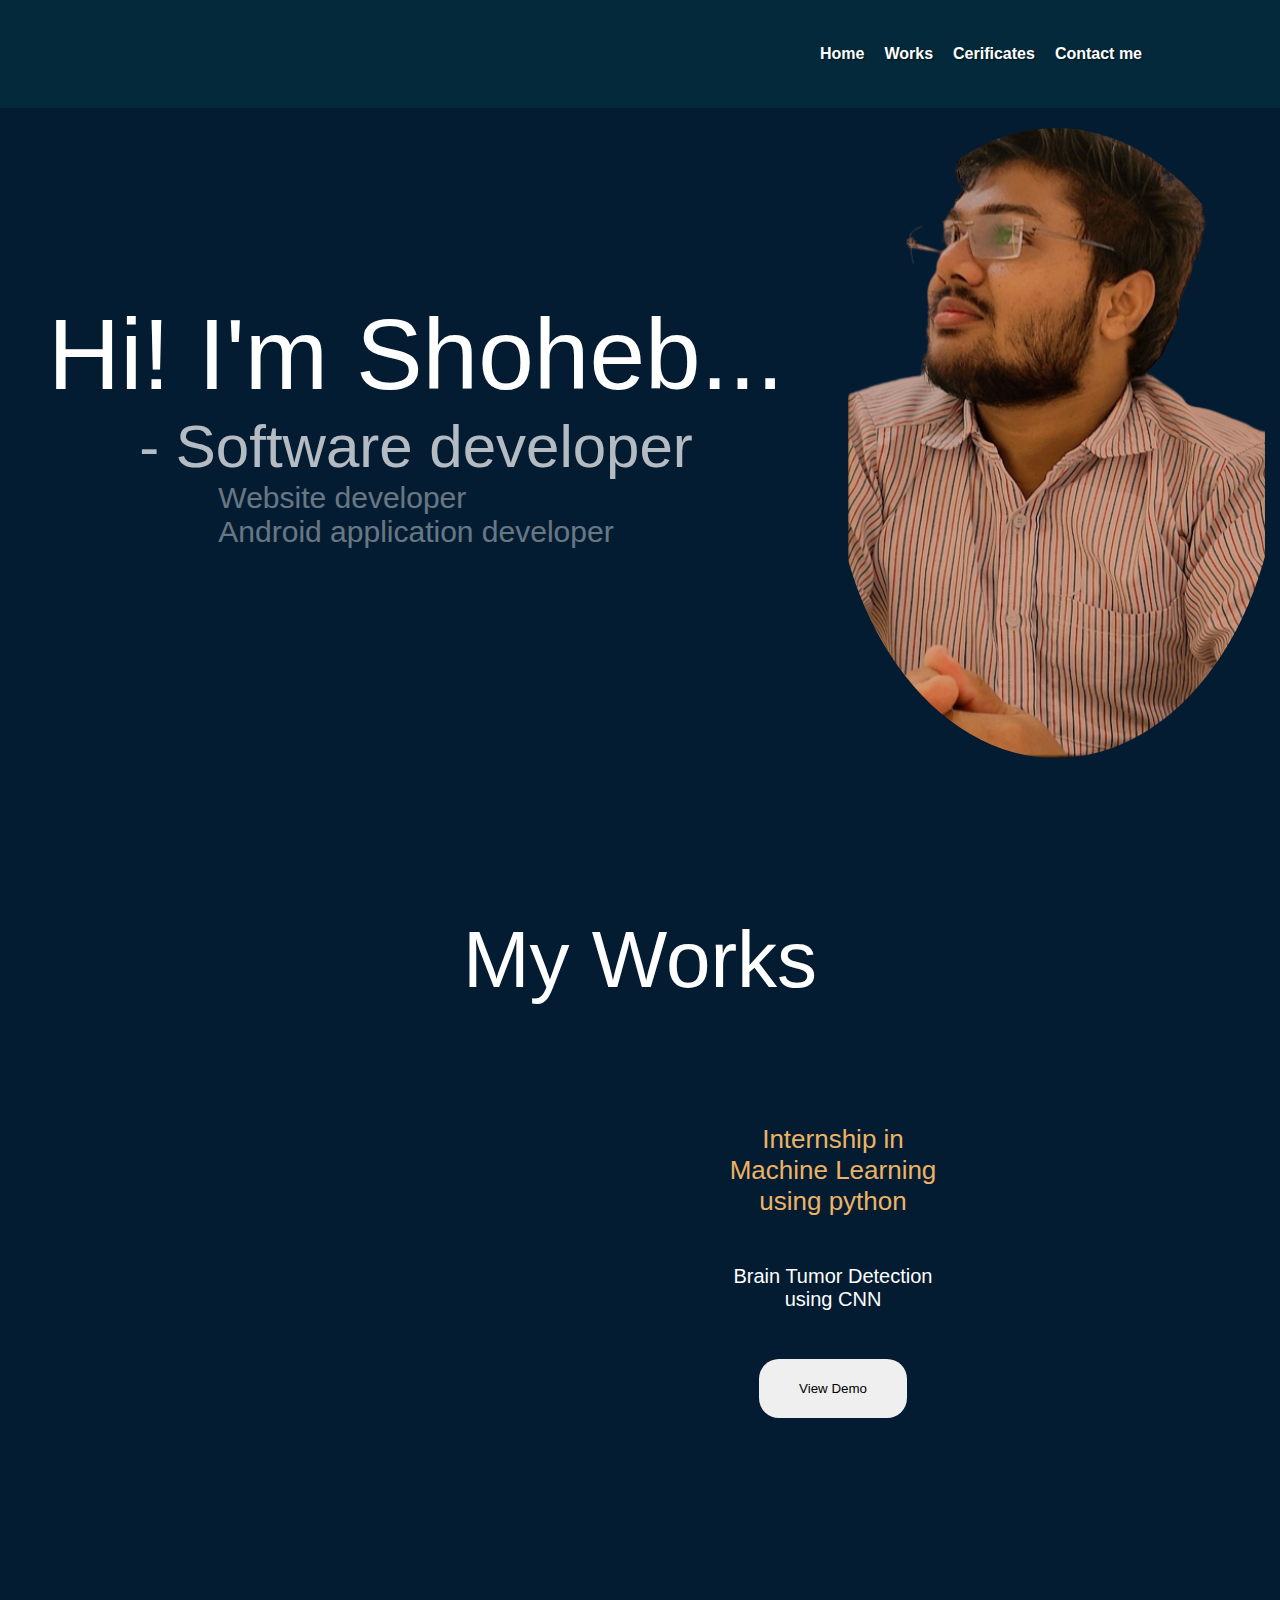
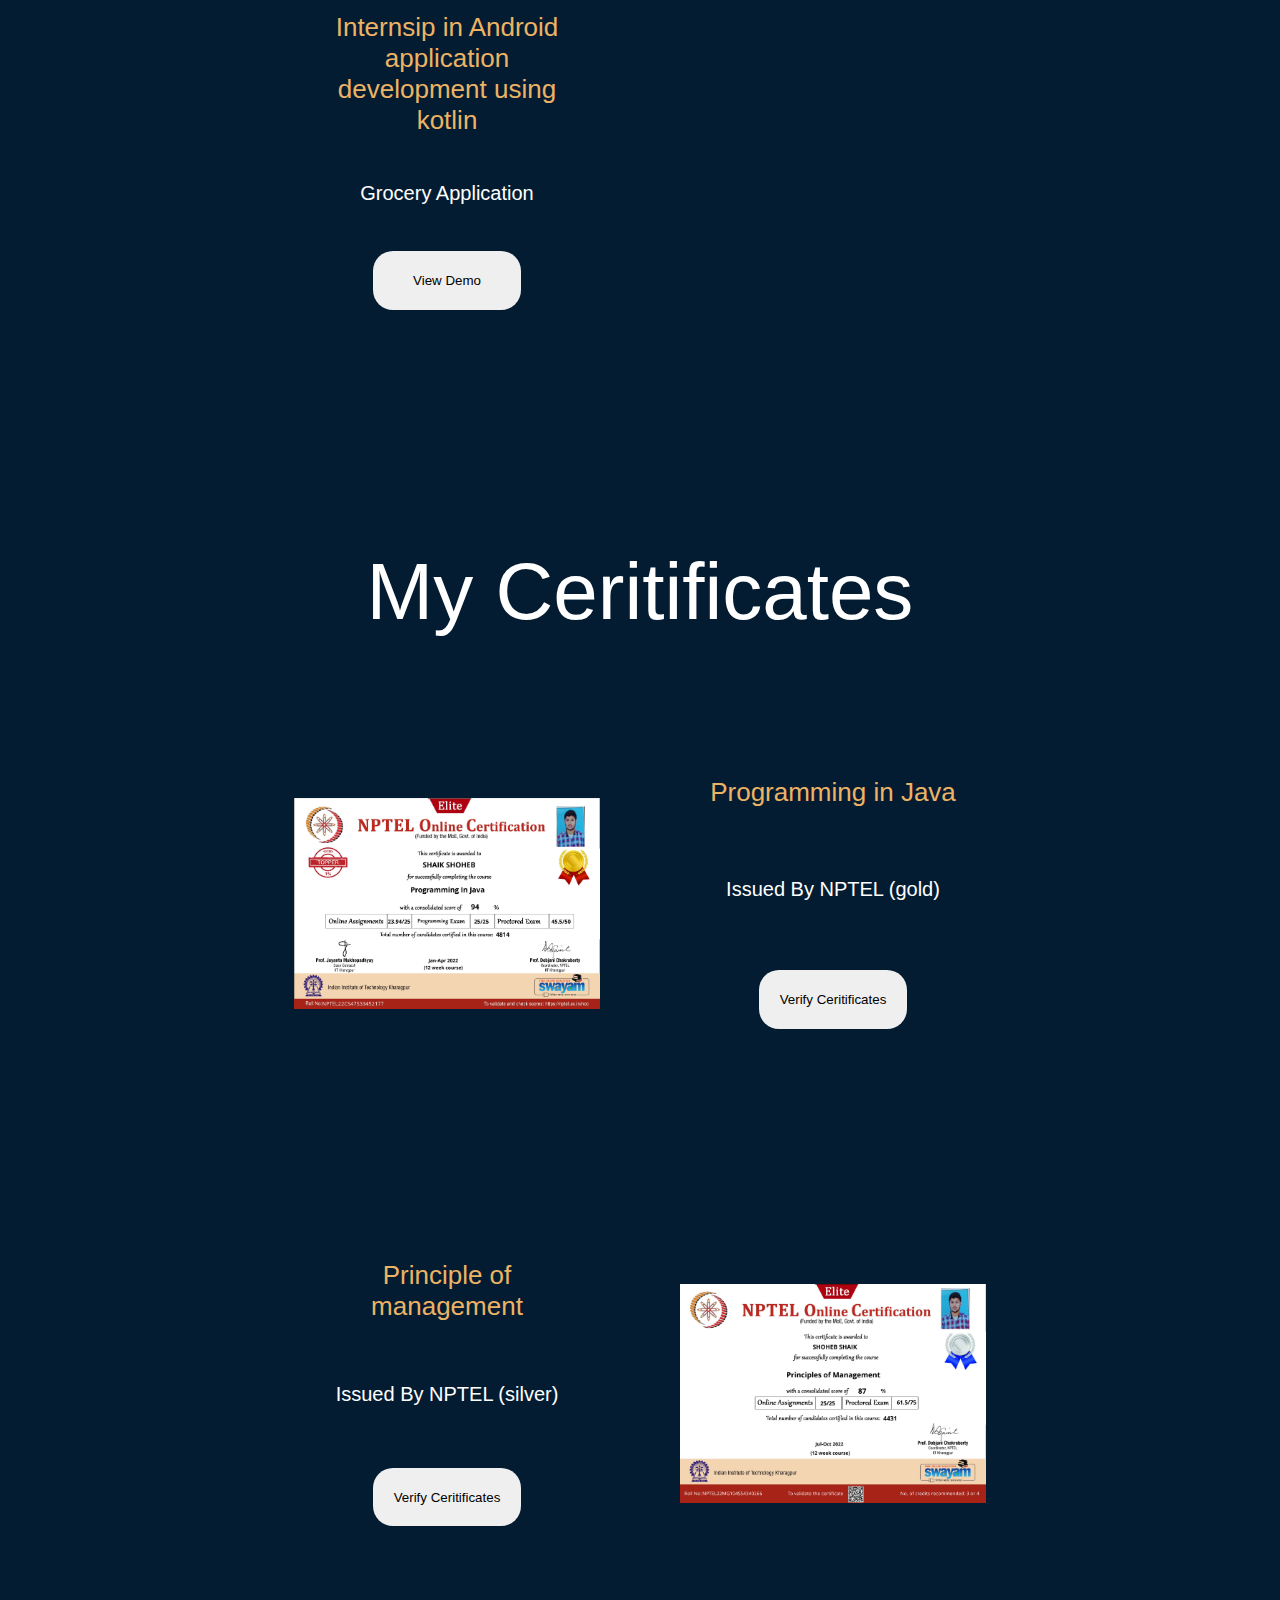
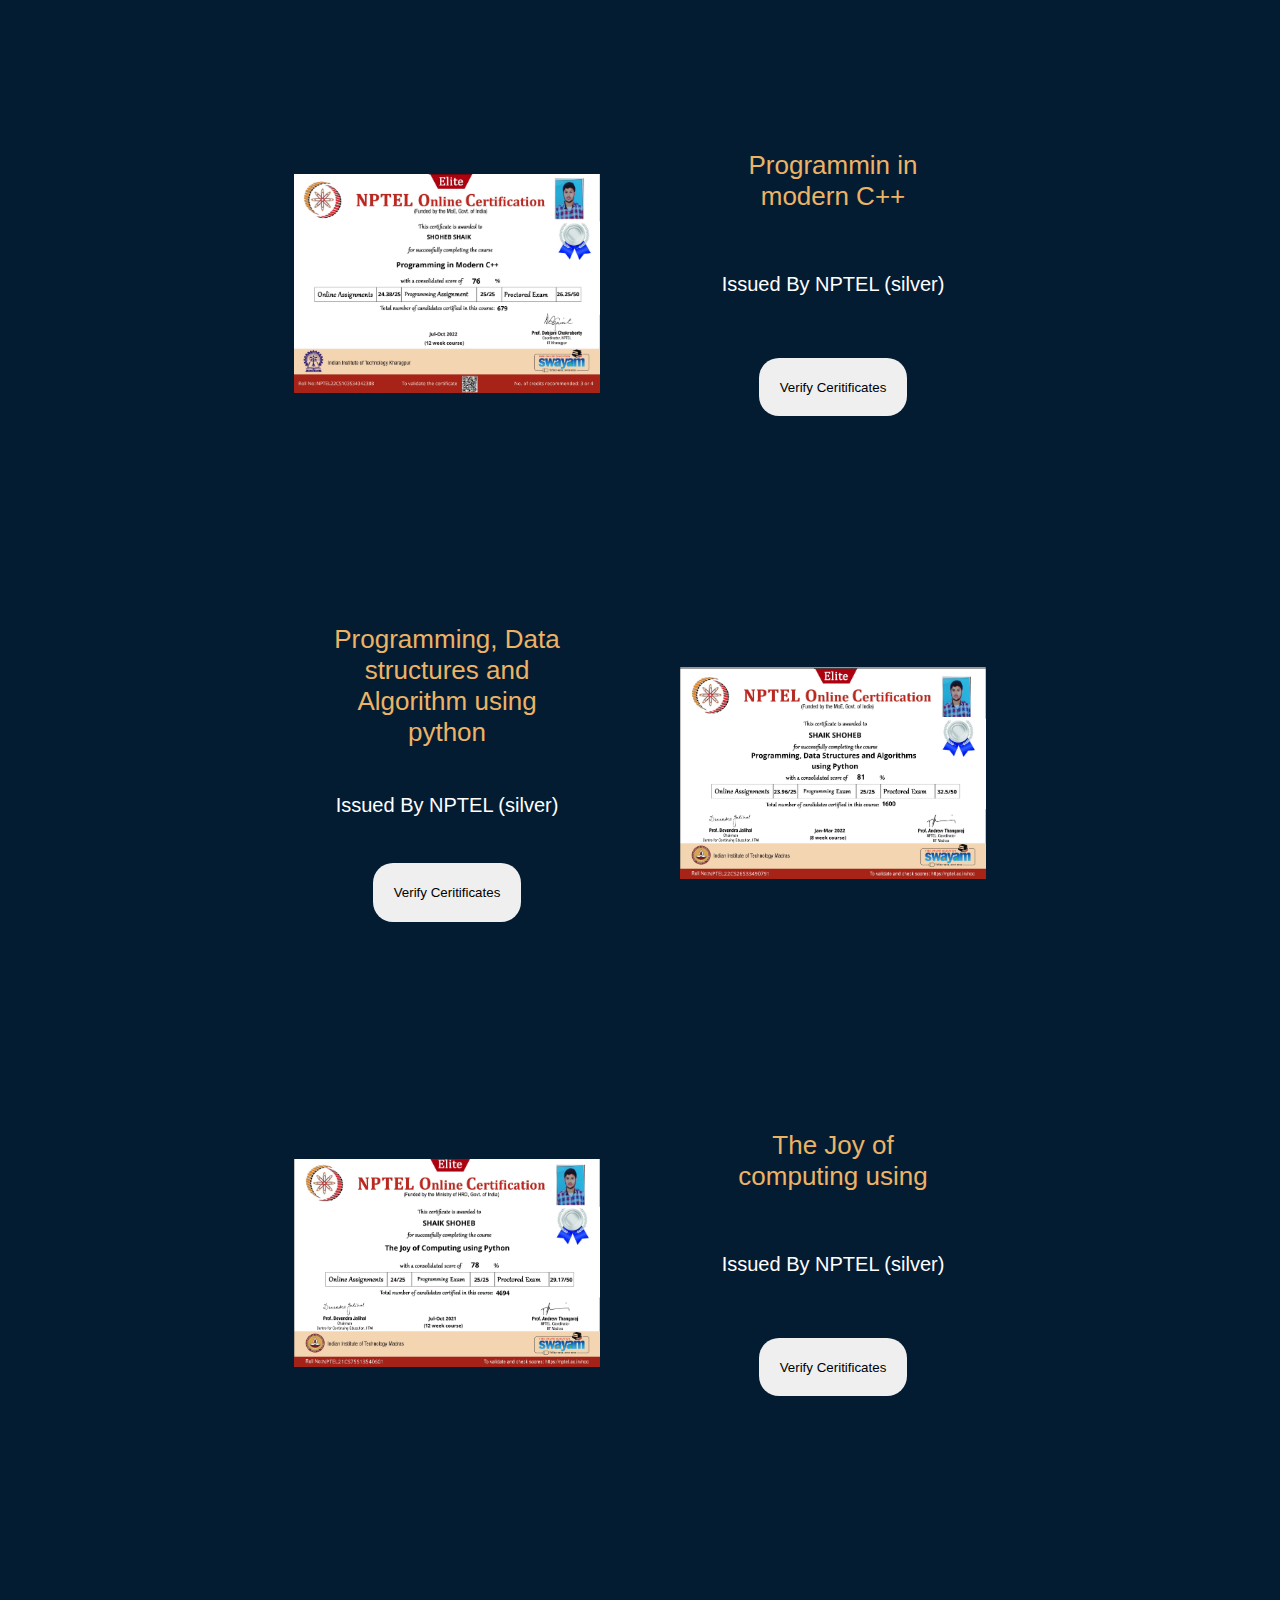
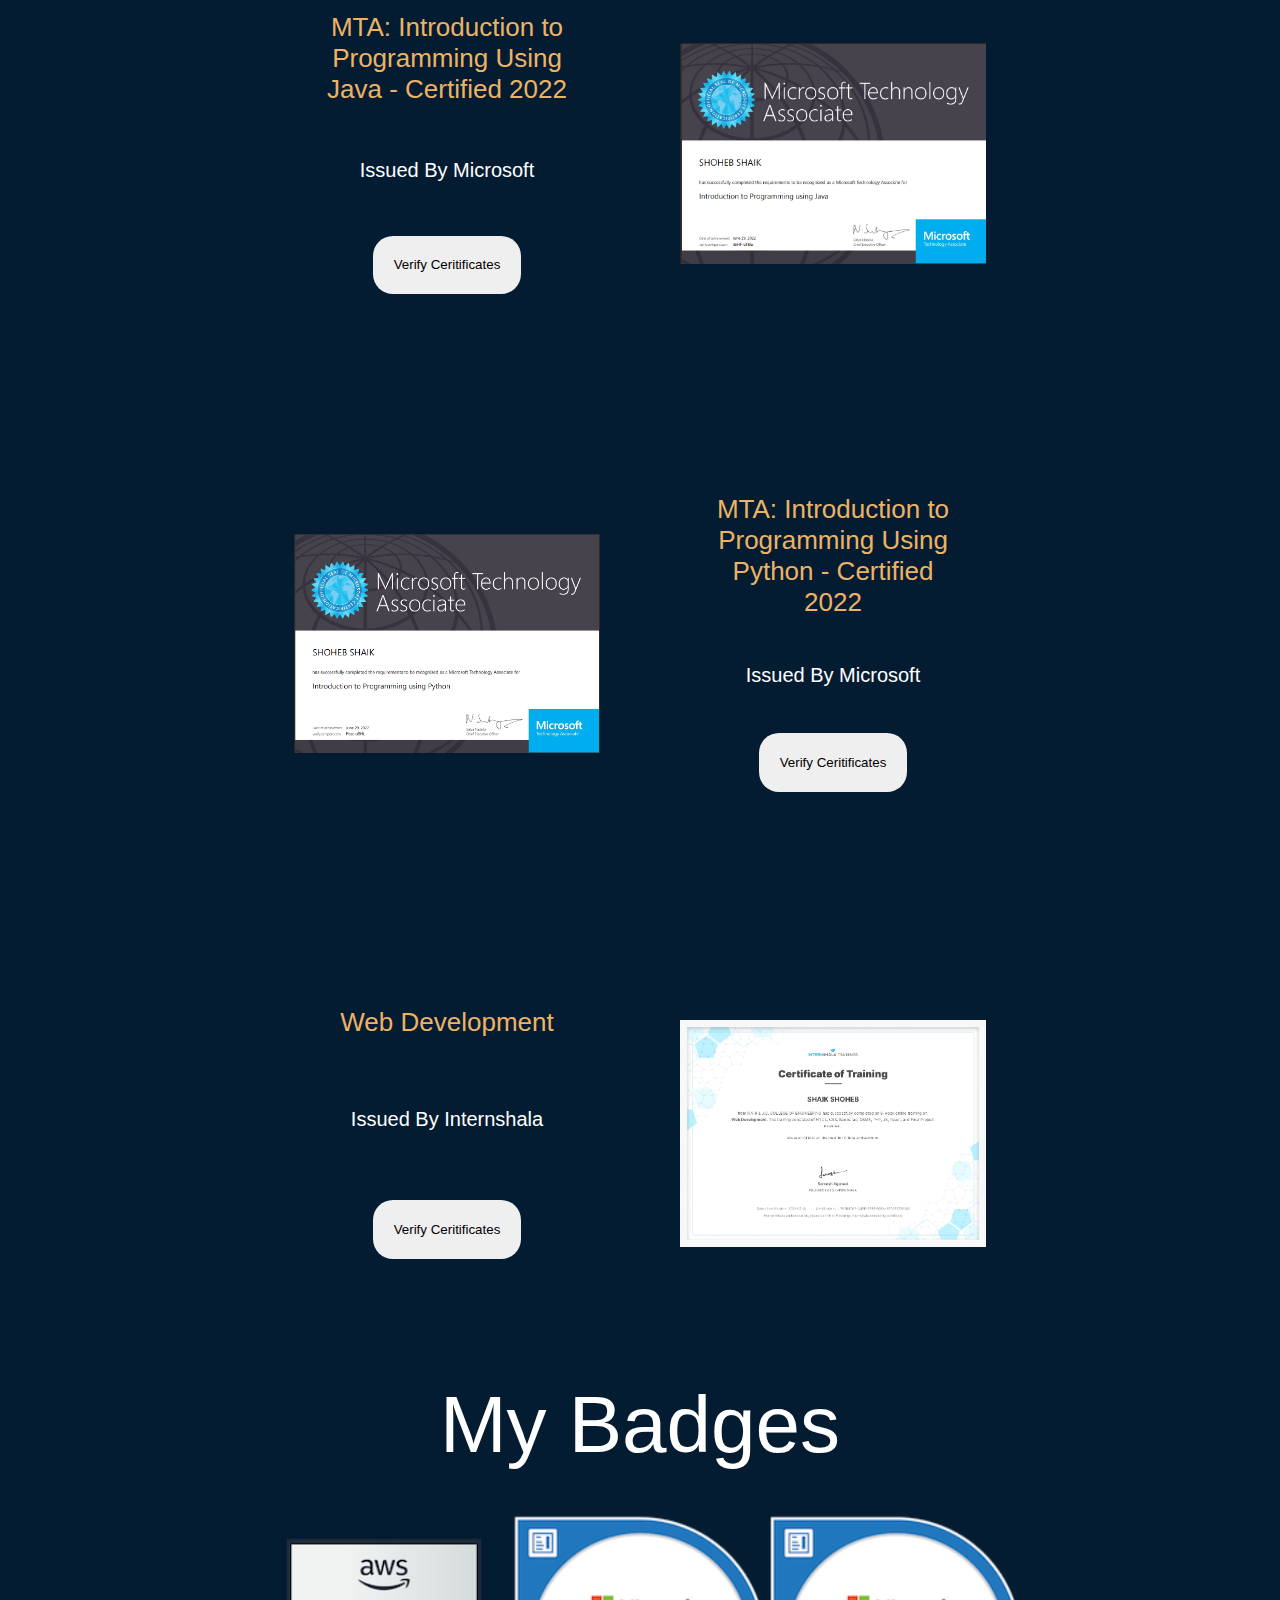
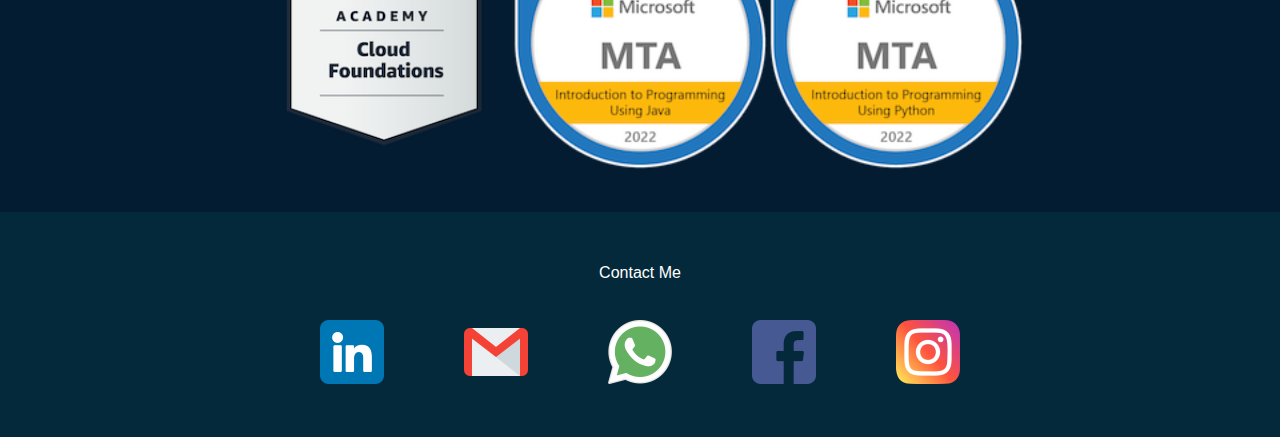
==== Web Development/Portfolio/index.html @ ec626985 "Level 1 - 2nd Task" ====
<!DOCTYPE html>
<html lang="en">

<head>
    <meta charset="UTF-8">
    <meta http-equiv="X-UA-Compatible" content="IE=edge">
    <meta name="viewport" content="width=device-width, initial-scale=1.0">
    <title>Document</title>
    <link rel="stylesheet" href="style.css">
    <link rel="shortcut icon" href="assets/2.png" type="image/x-icon">
</head>

<body>
    <div class="nav">
        <div class="items">
            <a href="#div1">
                <div class="home" onclick="">
                    Home
                </div>
            </a>
            <a href="#div2">
                <div class="work">
                    Works
                </div>
            </a>
            <a href="#div3">
                <div class="certificates">
                    Cerificates
                </div>
            </a>
            <a href="#div4">
                <div class="contact">
                    Contact me</div>
            </a>
        </div>
    </div>
    <div class="div1" id="div1">
        <div class="image">
        </div>
        <div class="text1">
            <div class="name">Hi! I'm Shoheb...</div>
            <div class="position">- Software developer</div>
            <div class="disc">Website developer <br> Android application developer</div>
        </div>
    </div>
    <br><br>
    <div class="div2" id="div2">
        <p>My Works</p>
        <div class="work1">
            <div class="certificate"></div>
            <div class="discription">
                <p class="heading">Internship in Machine Learning using python</p>
                <p class="about">Brain Tumor Detection using CNN</p>
                <button>View Demo</button>
            </div>
        </div>
        <div class="work2">
            <div class="discription">
                <p class="heading">Internsip in Android application development using kotlin</p>
                <p class="about">Grocery Application</p>
                <button>View Demo</button>
            </div>
            <div class="certificate"></div>
        </div>
    </div>
    <div class="div2  div3" id="div3">
        <p>My Ceritificates</p>
        <div class="work1">
            <div class="certificate c1"></div>
            <div class="discription">
                <p class="heading">Programming in Java</p>
                <p class="about">Issued By NPTEL (gold) </p>
                <button>Verify Ceritificates</button>
            </div>
        </div>
        <div class="work2">
            <div class="discription">
                <p class="heading">Principle of management</p>
                <p class="about">Issued By NPTEL (silver) </p>
                <button>Verify Ceritificates</button>
            </div>
            <div class="certificate c2"></div>
        </div>
        <div class="work1">
            <div class="certificate c3"></div>
            <div class="discription">
                <p class="heading">Programmin in modern C++</p>
                <p class="about">Issued By NPTEL (silver) </p>
                <button>Verify Ceritificates</button>
            </div>
        </div>
        <div class="work2">
            <div class="discription">
                <p class="heading">Programming, Data structures and Algorithm using python</p>
                <p class="about">Issued By NPTEL (silver) </p>
                <button>Verify Ceritificates</button>
            </div>
            <div class="certificate c4"></div>
        </div>
        <div class="work1">
            <div class="certificate c5"></div>
            <div class="discription">
                <p class="heading">The Joy of computing using</p>
                <p class="about">Issued By NPTEL (silver) </p>
                <button>Verify Ceritificates</button>
            </div>
        </div>
        <div class="work2">
            <div class="discription">
                <p class="heading">MTA: Introduction to Programming Using Java - Certified 2022</p>
                <p class="about">Issued By Microsoft</p>
                <button>Verify Ceritificates</button>
            </div>
            <div class="certificate c6"></div>
        </div>
        <div class="work1">
            <div class="certificate c7"></div>
            <div class="discription">
                <p class="heading">MTA: Introduction to Programming Using Python - Certified 2022</p>
                <p class="about">Issued By Microsoft</p>
                <button>Verify Ceritificates</button>
            </div>
        </div>
        <div class="work2">
            <div class="discription">
                <p class="heading">Web Development</p>
                <p class="about">Issued By Internshala</p>
                <button>Verify Ceritificates</button>
            </div>
            <div class="certificate c8"></div>
        </div>
    </div>
    <div class="div4">
        <p>My Badges</p><br><br>
        <div class="badges">
            <div class="badge1"></div>
            <div class="badge2"></div>
            <div class="badge3"></div>
        </div>
    </div><br><br><br>
    <div class="footer" id="div4">
        <p>Contact Me</p><br><br>
        <div class="contacts">
            <div class="linkedin"></div>
            <div class="mail"></div>
            <div class="whatsup"></div>
            <div class="facebook"></div>
            <div class="instagram"></div>
        </div>
    </div>
</body>

</html>
---- Web Development/Portfolio/style.css ----
* {
    padding: 0;
    margin: 0;
    box-sizing: border-box;
    font-family: sans-serif;
}

body {
    background-color: #041C32;
    display: flex;
    flex-direction: column;
    scroll-behavior: smooth;
    /* justify-content: center; */
    /* align-items: center; */
    /* overflow: scroll; */
}

.nav {
    position: sticky;
    top: 0;
    display: flex;
    justify-content: right;
    /* float: right; */
    /* position: fixed; */
    align-items: center;
    height: 12vh;
    background-color: #04293A;
    color: white;
    width: 100%;
    z-index: 9;
}

a {
    text-decoration: none;
    color: white;
}

.items {
    display: flex;
    justify-content: space-around;
    /* width: 20%; */
    width: auto;
    margin-right: 10%;
}

.items div {
    padding: 10px;
    border-radius: 20px;
    transition: 2ms;
    font-weight: bold;
    text-shadow: 1px 1px 2px rgba(0, 0, 0, 0.5);
}

.items div:hover {
    border: 1px solid white;
    background-color: #fff;
    color: #04293A;
    cursor: pointer;
}

.div1 {
    display: flex;
    flex-direction: row-reverse;
}

.image {
    margin-top: 20px;
    /* position: relative; */
    float: right;
    /* right: 0; */
    background-image: url('assets/pic.png');
    /* width: 100%; */
    width: 35vw;
    height: 70vh;
    background-size: contain;
    background-position: center;
    background-repeat: no-repeat;
    border-radius: 50%;
    /* border: 1px solid white; */
    /* border: 1px solid white; */
    /* box-shadow: -1px 1px 2px rgba(0, 0, 0, 0.5) ; */
}

.text1 {
    color: white;
    width: 65vw;
    display: flex;
    justify-content: center;
    align-items: center;
    flex-direction: column;
    height: 70vh;
}

.text1 .name {
    font-size: 100px;
}

.text1 .position {
    font-size: 60px;
    opacity: 0.7;
}

.text1 .disc {
    font-size: 30px;
    justify-content: center;
    opacity: 0.4;
}

.div2 {
    margin-top: 120px;
    color: white;
    text-align: center;
    font-size: 80px;
    align-self: center;
}

.div2 div {
    width: 65vw;
    height: 50vh;
    /* border: 1px solid white; */
    margin: 40px;
    display: flex;
    /* justify-content: center; */
    align-items: center;
    padding: 30px;
}

.div2 div .certificate {
    background-position: center;
    background-size: contain;
    background-repeat: no-repeat;
}

.work1 .certificate {
    background-image: url("https://media.licdn.com/dms/image/C5622AQHqWji5GYnGiw/feedshare-shrink_2048_1536/0/1660458323649?e=1675900800&v=beta&t=j2wza_6odjKcj-mSN2GT1o5mPtwgfxZl2vqIW1WuhAw");
}

.work2 .certificate {
    background-image: url("https://media.licdn.com/dms/image/C562DAQHgplrUEk58sg/profile-treasury-image-shrink_800_800/0/1669141780245?e=1673766000&v=beta&t=CqDQRxMYxKPeCQ2gjvBX9SX3gF4JpAJCj2kSun-U0Rs");
}

.div2 div .discription {
    display: flex;
    flex-direction: column;
    align-items: center;
    justify-content: space-evenly;
}

.div2 div .discription .heading {
    font-size: 26px;
    color: #ECB365;
}

.div2 div .discription .about {
    font-size: 20px;
}

.div2 div .discription button {
    width: 60%;
    height: 15%;
    border: none;
    border-radius: 20px;
    /* color: #064663; */
}

.div2 div .discription button:hover {
    transform: scale(1.2);
    cursor: pointer;
    color: #064663;
    font-weight: bold;
    box-shadow: 1px 1px 2px rgba(0, 0, 0, 0.5);
}

.div3 .c1 {
    background-image: url("assets/c1.jpg");
}

.div3 .c2 {
    background-image: url("assets/c2.jpg");
}

.div3 .c3 {
    background-image: url("assets/c3.jpg");
}

.div3 .c4 {
    background-image: url("assets/c4.jpg");
}

.div3 .c5 {
    background-image: url("assets/c5.jpg");
}

.div3 .c6 {
    background-image: url("assets/c6.png");
}

.div3 .c7 {
    background-image: url("assets/c7.png");
}

.div3 .c8 {
    background-image: url("assets/c8.jpg");
}

.div3 .work1 .certificate:hover {
    cursor: pointer;
    /* transform: scale(1.4); */
    transform: rotate(-15deg) scale(1.2);
}

.div3 .work2 .certificate:hover {
    cursor: pointer;
    transform: rotate(15deg) scale(1.2);
}

.div4 {
    display: flex;
    justify-content: center;
    align-items: center;
    color: white;
    flex-direction: column;
    height: 40vh;
}

.div4 p {
    font-size: 80px;
}

.div4 .badges {
    display: flex;
    justify-content: center;
    align-items: center;
}

.div4 .badges div {
    background-size: contain;
    background-position: center;
    background-repeat: no-repeat;
    width: 20vw;
    height: 30vh;
}

.div4 .badges div:hover {
    cursor: pointer;
    transform: scale(1.2);
}

.div4 .badges .badge1 {
    background-image: url("assets/b1.png");
}

.div4 .badges .badge2 {
    background-image: url("assets/b2.png");
}

.div4 .badges .badge3 {
    background-image: url("assets/b3.png");
}

.footer {
    background-color: #04293A;
    height: 25vh;
    display: flex;
    flex-direction: column;
    justify-content: center;
    align-items: center;
    color: white;
}

.footer .contacts {
    display: flex;
    /* flex-direction: column; */
    width: 50vw;
    justify-content: space-between;
    /* background-color: honeydew; */
    align-items: center;
}

.footer .contacts div {
    width: 5vw;
    height: 7.5vh;
    background-position: center;
    background-size: contain;
    background-repeat: no-repeat;
}

.footer .contacts .linkedin {
    background-image: url('assets/linkedin.png');
}

.footer .contacts .mail {
    background-image: url('assets/gmail.png');
}

.footer .contacts .whatsup {
    background-image: url('assets/whatsapp.png');
}

.footer .contacts .facebook {
    background-image: url('assets/facebook.png');
}

.footer .contacts .instagram {
    background-image: url('assets/instagram.png');
}
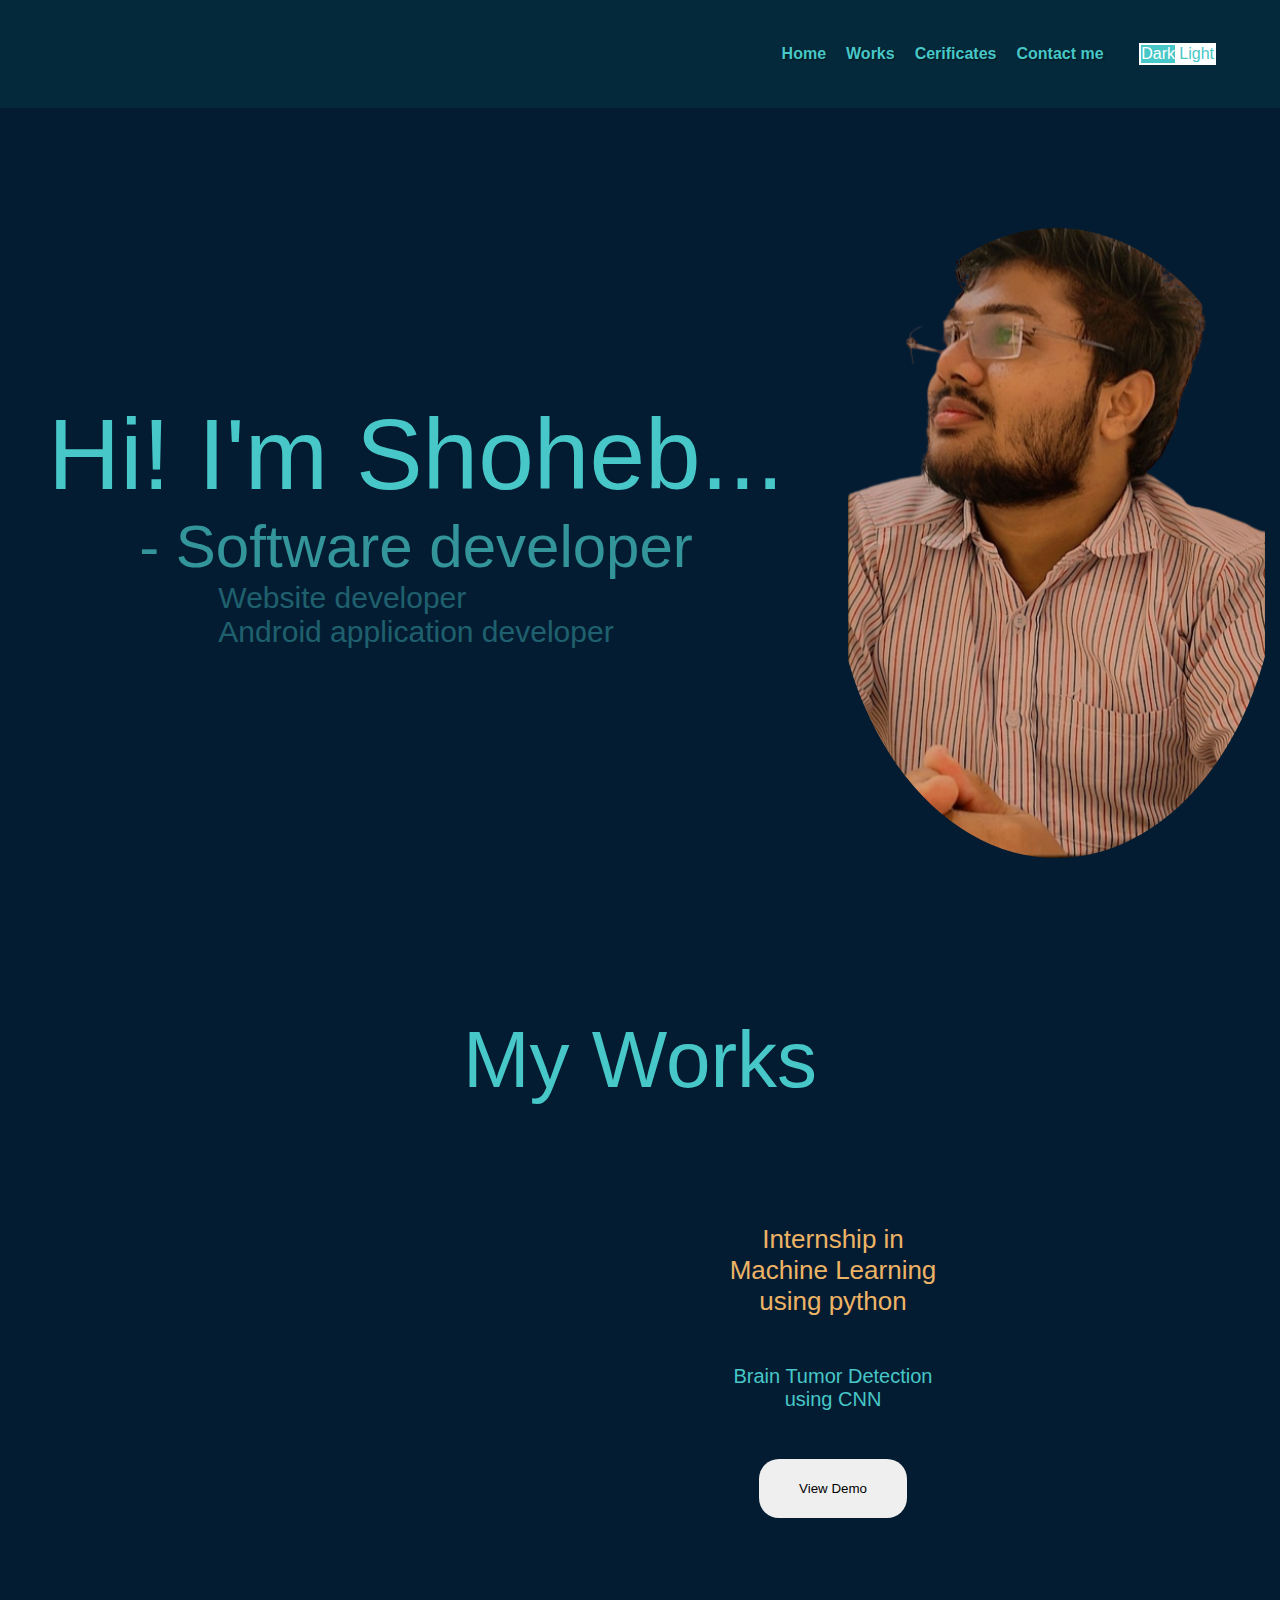
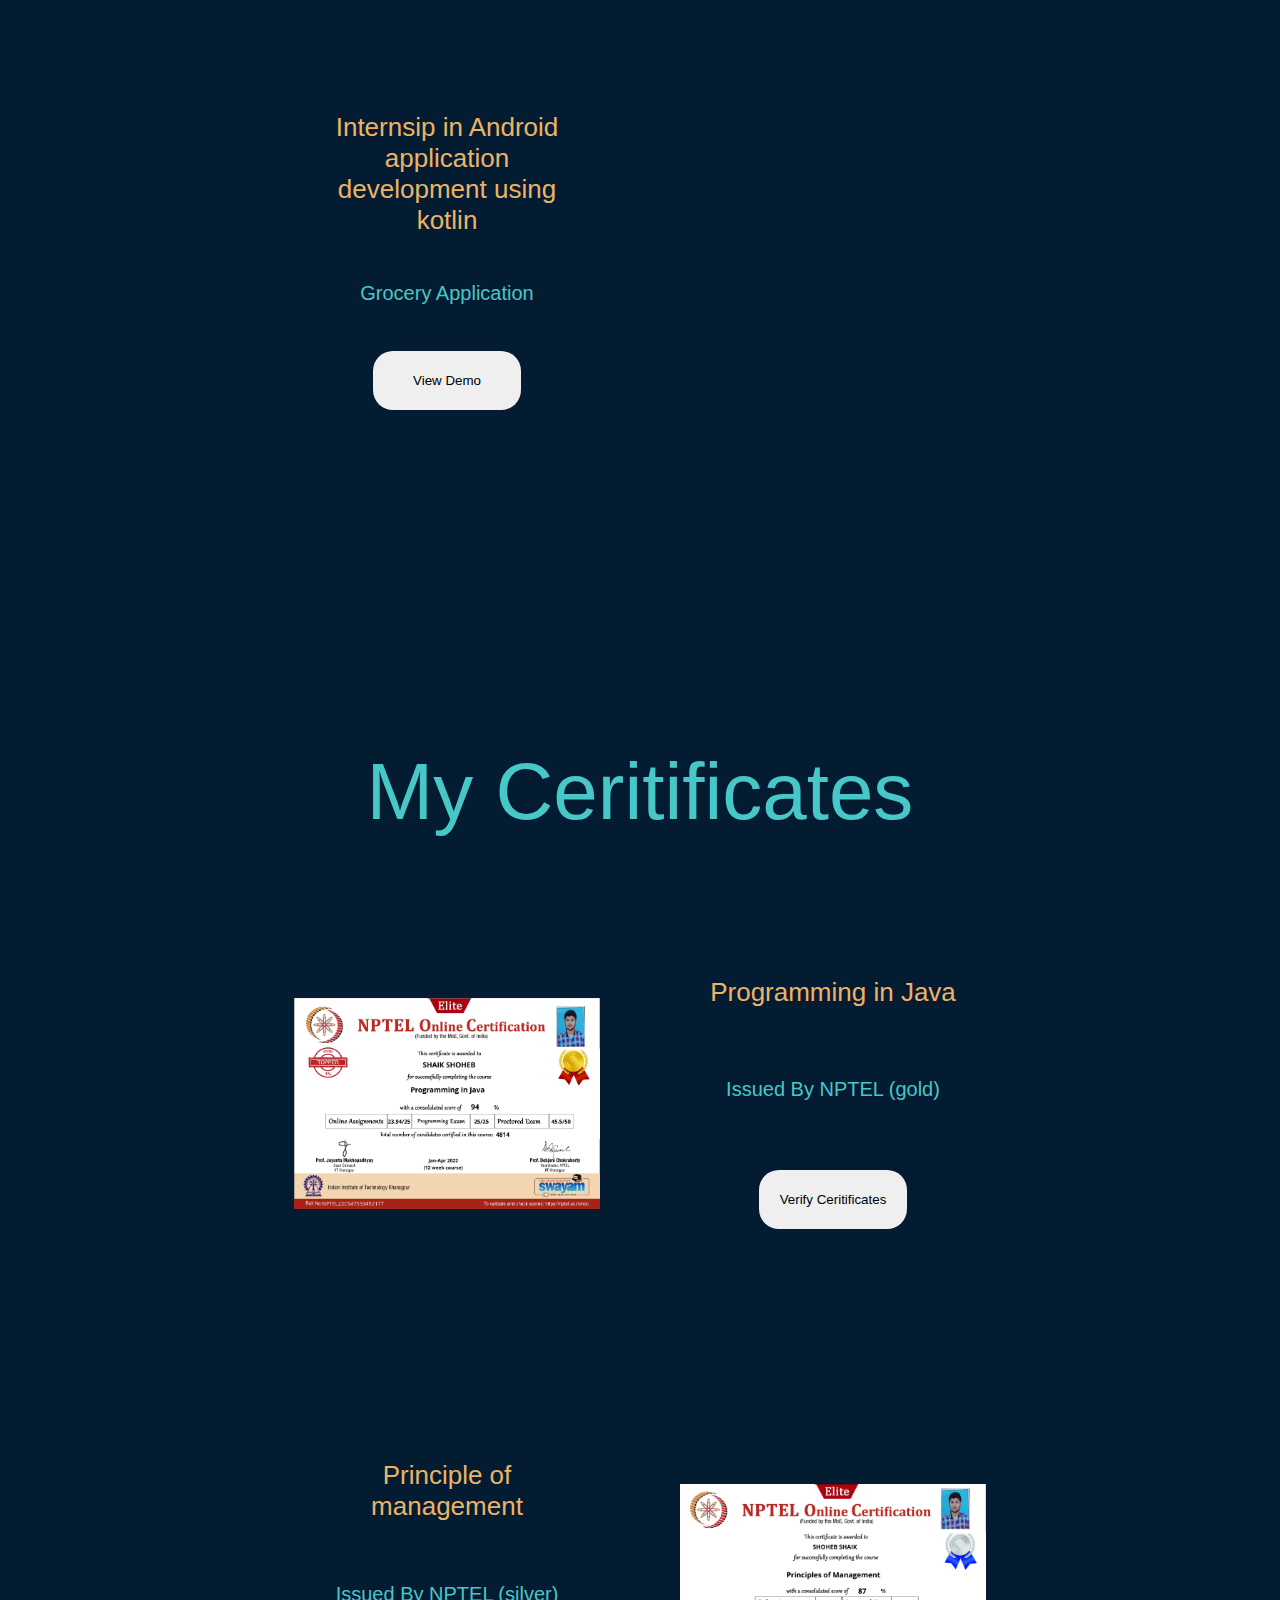
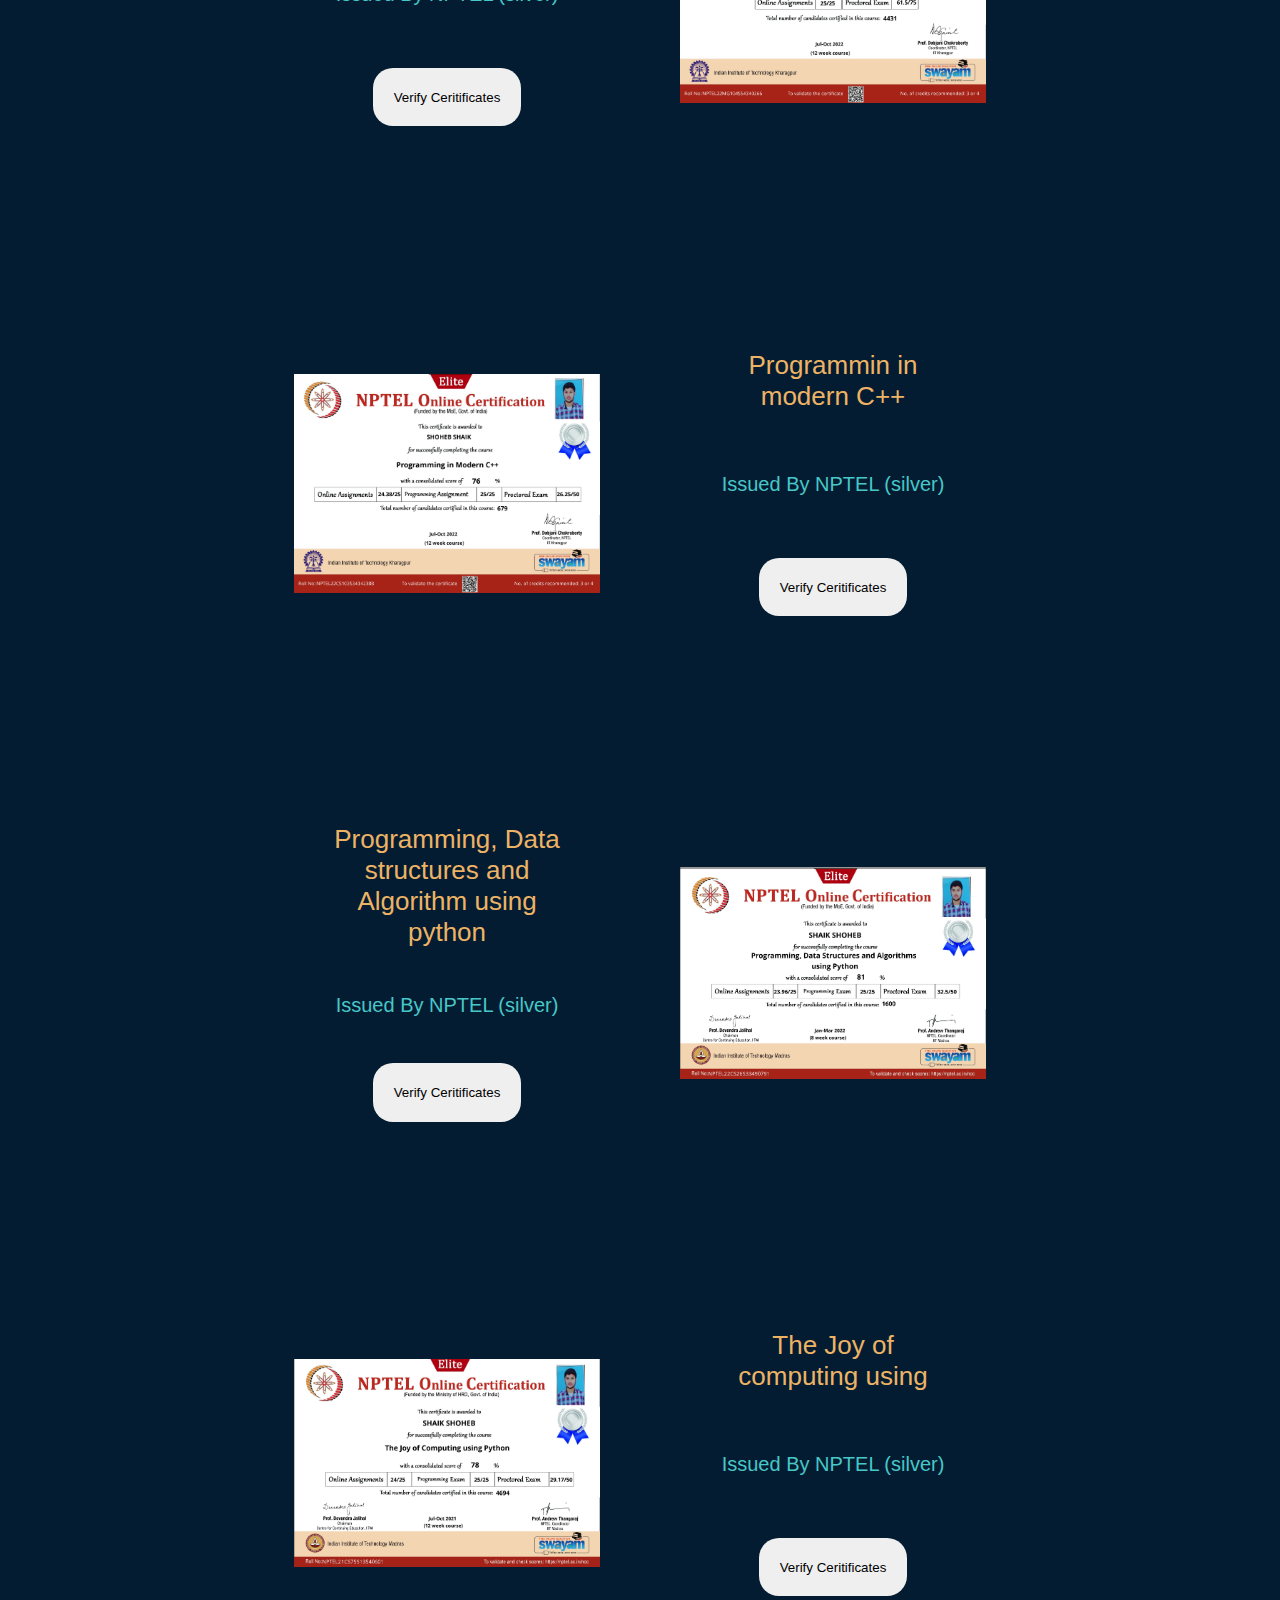
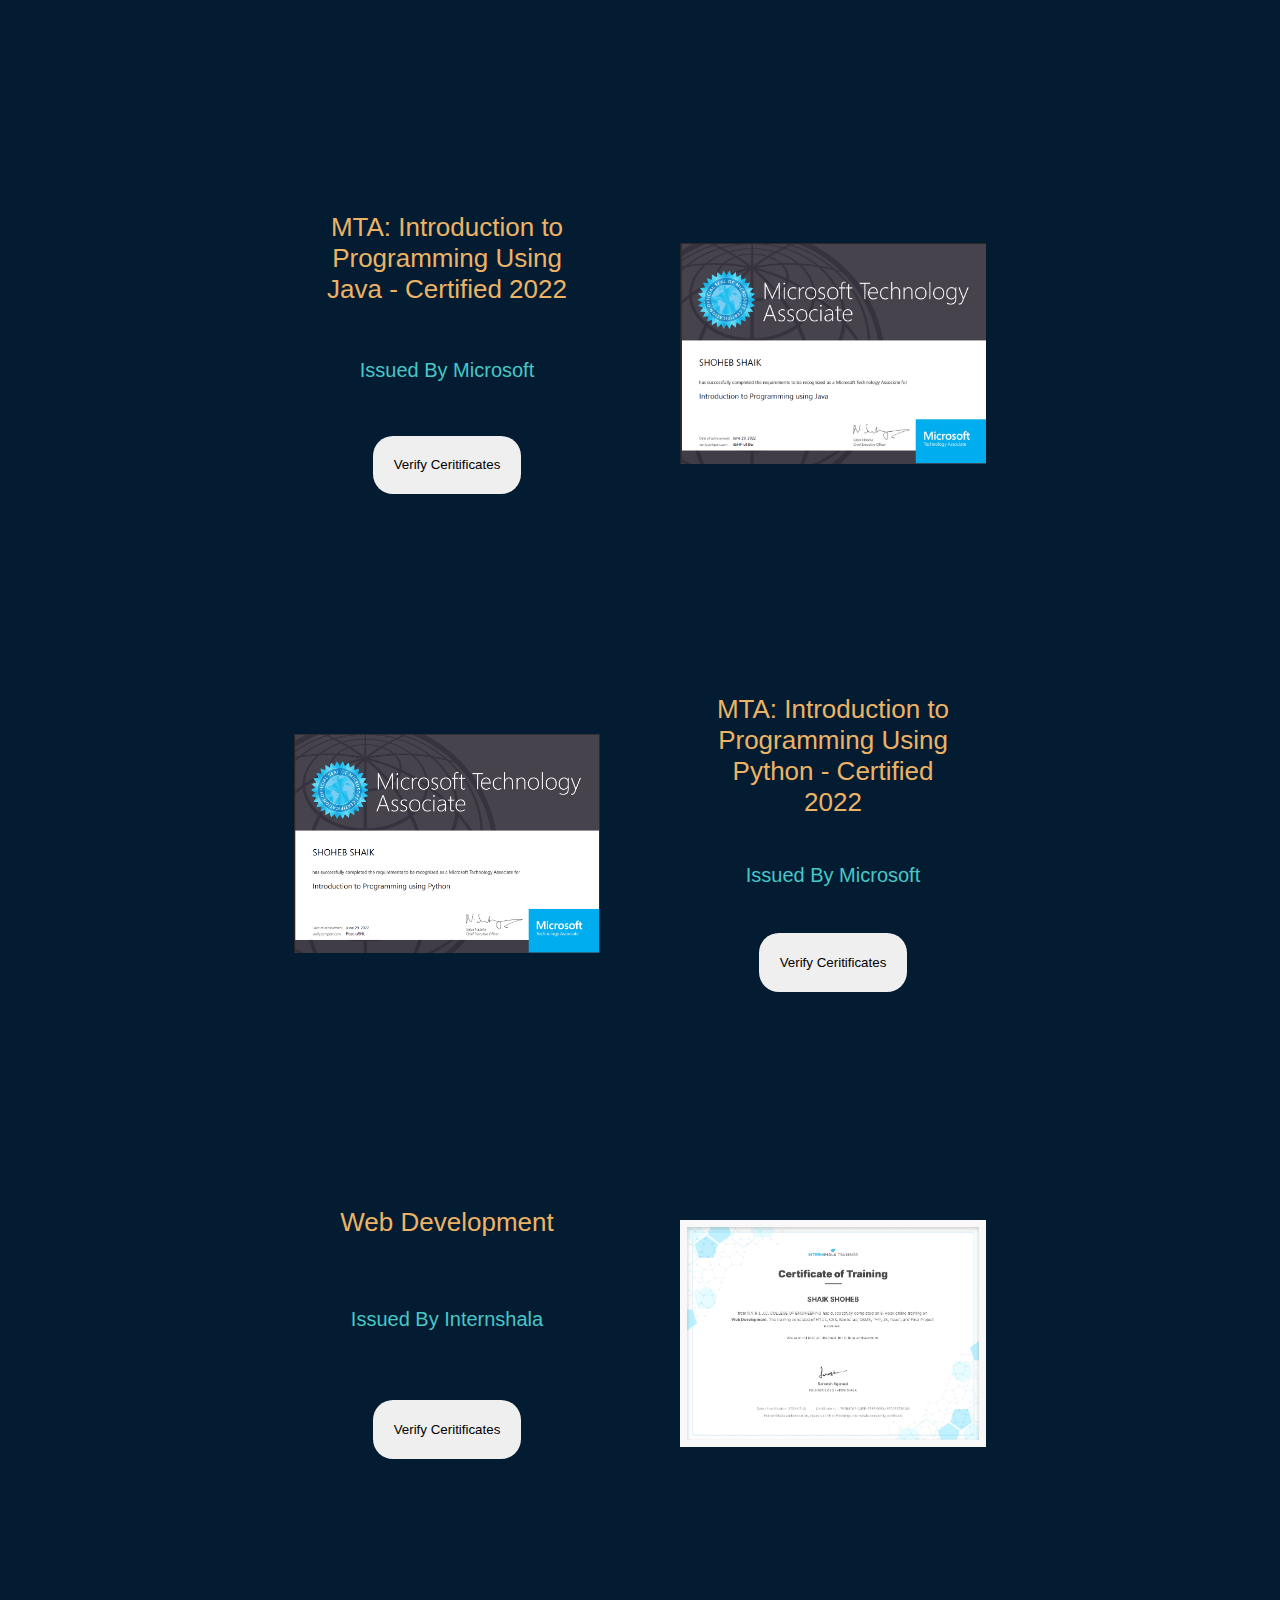
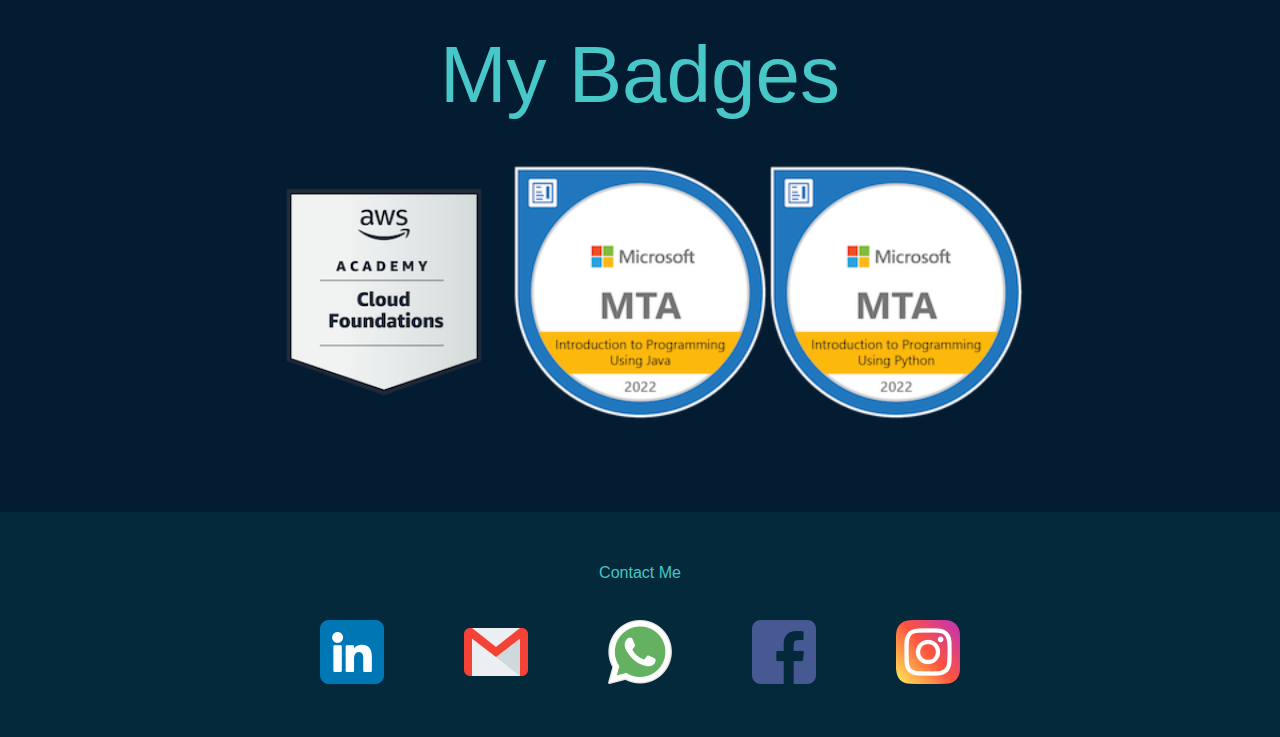
==== commit 69b825f5: "Level 1- 2nd Task" ====
--- a/Web Development/Portfolio/index.html
+++ b/Web Development/Portfolio/index.html
@@ -7,14 +7,15 @@
     <meta name="viewport" content="width=device-width, initial-scale=1.0">
     <title>Document</title>
     <link rel="stylesheet" href="style.css">
+    <script src="script.js"></script>
     <link rel="shortcut icon" href="assets/2.png" type="image/x-icon">
 </head>
 
 <body>
-    <div class="nav">
+    <div class="nav" id="nav">
         <div class="items">
             <a href="#div1">
-                <div class="home" onclick="">
+                <div class="home">
                     Home
                 </div>
             </a>
@@ -32,6 +33,10 @@
                 <div class="contact">
                     Contact me</div>
             </a>
+        </div>
+        <div class="state">
+            <div id="dark" onclick="changeToDark()">Dark</div>
+            <div id="light" onclick="changeToLight()">Light</div>
         </div>
     </div>
     <div class="div1" id="div1">
@@ -141,11 +146,21 @@
     <div class="footer" id="div4">
         <p>Contact Me</p><br><br>
         <div class="contacts">
-            <div class="linkedin"></div>
-            <div class="mail"></div>
-            <div class="whatsup"></div>
-            <div class="facebook"></div>
-            <div class="instagram"></div>
+            <a href="https://www.linkedin.com/" target="_blank">
+                <div class="linkedin"></div>
+            </a>
+            <a href="https://www.gmail.com/" target="_blank">
+                <div class="mail"></div>
+            </a>
+            <a href="https://web.whatsup.com/" target="_blank">
+                <div class="whatsup"></div>
+            </a>
+            <a href="https://www.facebook.com/" target="_blank">
+                <div class="facebook"></div>
+            </a>
+            <a href="https://www.instagram.com/" target="_blank">
+                <div class="instagram"></div>
+            </a>
         </div>
     </div>
 </body>
--- a/Web Development/Portfolio/style.css
+++ b/Web Development/Portfolio/style.css
@@ -10,9 +10,6 @@
     display: flex;
     flex-direction: column;
     scroll-behavior: smooth;
-    /* justify-content: center; */
-    /* align-items: center; */
-    /* overflow: scroll; */
 }
 
 .nav {
@@ -20,27 +17,24 @@
     top: 0;
     display: flex;
     justify-content: right;
-    /* float: right; */
-    /* position: fixed; */
     align-items: center;
     height: 12vh;
     background-color: #04293A;
-    color: white;
+    color: #47c7c7;
     width: 100%;
     z-index: 9;
 }
 
 a {
     text-decoration: none;
-    color: white;
+    color: #47c7c7;
 }
 
 .items {
     display: flex;
     justify-content: space-around;
-    /* width: 20%; */
     width: auto;
-    margin-right: 10%;
+    margin-right: 2%;
 }
 
 .items div {
@@ -52,37 +46,32 @@
 }
 
 .items div:hover {
-    border: 1px solid white;
+    border: 1px solid #47c7c7;
     background-color: #fff;
     color: #04293A;
     cursor: pointer;
 }
 
 .div1 {
+    padding-top: 100px;
     display: flex;
     flex-direction: row-reverse;
 }
 
 .image {
     margin-top: 20px;
-    /* position: relative; */
     float: right;
-    /* right: 0; */
     background-image: url('assets/pic.png');
-    /* width: 100%; */
     width: 35vw;
     height: 70vh;
     background-size: contain;
     background-position: center;
     background-repeat: no-repeat;
     border-radius: 50%;
-    /* border: 1px solid white; */
-    /* border: 1px solid white; */
-    /* box-shadow: -1px 1px 2px rgba(0, 0, 0, 0.5) ; */
 }
 
 .text1 {
-    color: white;
+    color: #47c7c7;
     width: 65vw;
     display: flex;
     justify-content: center;
@@ -107,8 +96,8 @@
 }
 
 .div2 {
-    margin-top: 120px;
-    color: white;
+    padding-top: 120px;
+    color: #47c7c7;
     text-align: center;
     font-size: 80px;
     align-self: center;
@@ -117,10 +106,8 @@
 .div2 div {
     width: 65vw;
     height: 50vh;
-    /* border: 1px solid white; */
     margin: 40px;
     display: flex;
-    /* justify-content: center; */
     align-items: center;
     padding: 30px;
 }
@@ -171,6 +158,10 @@
     box-shadow: 1px 1px 2px rgba(0, 0, 0, 0.5);
 }
 
+.div3 {
+    margin-top: 100px;
+}
+
 .div3 .c1 {
     background-image: url("assets/c1.jpg");
 }
@@ -205,7 +196,6 @@
 
 .div3 .work1 .certificate:hover {
     cursor: pointer;
-    /* transform: scale(1.4); */
     transform: rotate(-15deg) scale(1.2);
 }
 
@@ -218,12 +208,13 @@
     display: flex;
     justify-content: center;
     align-items: center;
-    color: white;
+    color: #47c7c7;
     flex-direction: column;
     height: 40vh;
 }
 
 .div4 p {
+    margin-top: 100px;
     font-size: 80px;
 }
 
@@ -259,21 +250,20 @@
 }
 
 .footer {
+    margin-top: 100px;
     background-color: #04293A;
     height: 25vh;
     display: flex;
     flex-direction: column;
     justify-content: center;
     align-items: center;
-    color: white;
+    color: #47c7c7;
 }
 
 .footer .contacts {
     display: flex;
-    /* flex-direction: column; */
     width: 50vw;
     justify-content: space-between;
-    /* background-color: honeydew; */
     align-items: center;
 }
 
@@ -303,4 +293,31 @@
 
 .footer .contacts .instagram {
     background-image: url('assets/instagram.png');
+}
+
+.state {
+    background-color: #47c7c7;
+    display: flex;
+    justify-content: space-between;
+}
+
+.state {
+    background-color: transparent;
+    border-radius: 6px;
+    width: 6vw;
+    cursor: pointer;
+    margin-right: 5%;
+}
+
+.state div {
+    border: 2px solid white;
+}
+
+#dark {
+    background-color: #47c7c7;
+    color: #fff;
+}
+
+#light {
+    background-color: #fff;
 }